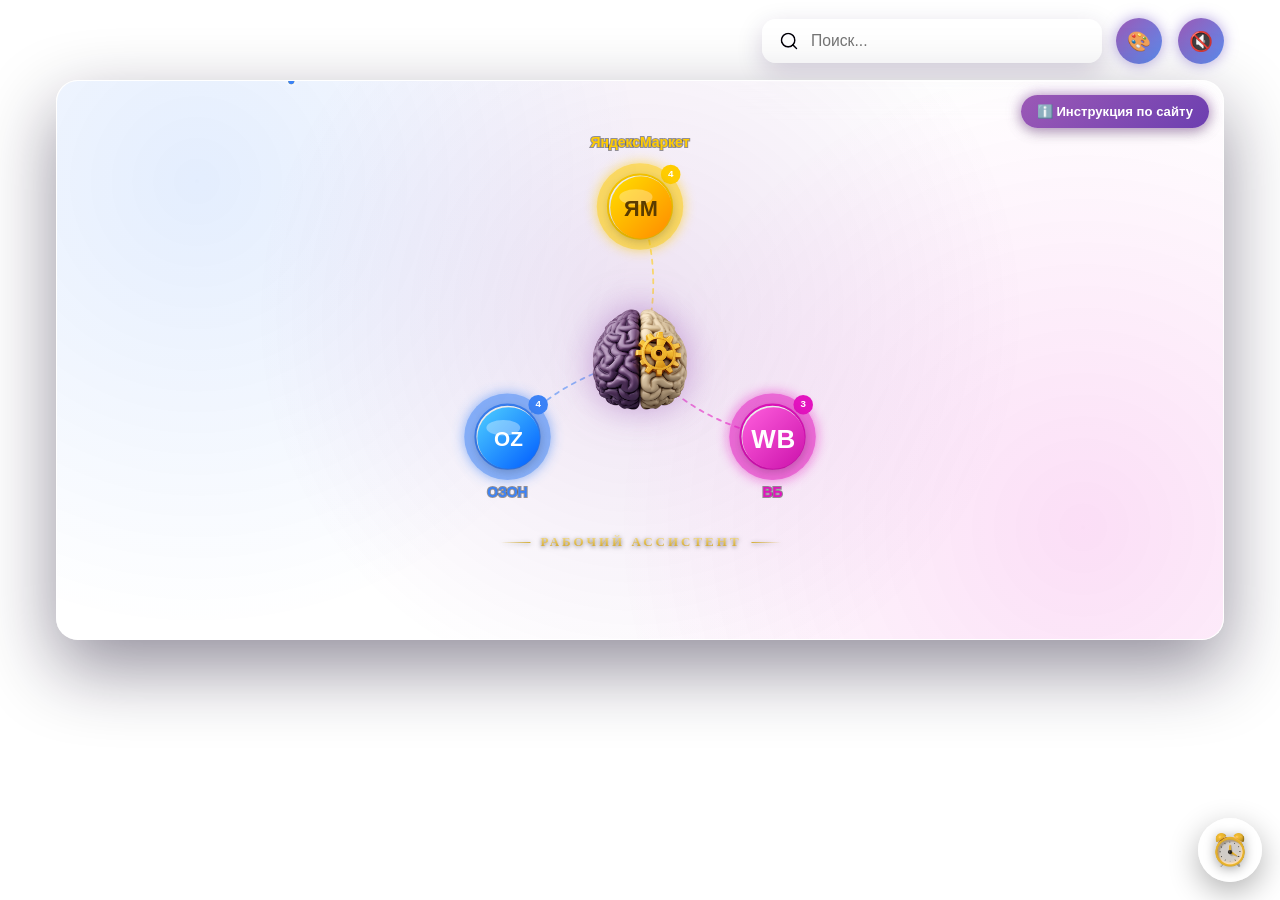
==== index.html @ f749d6d5 "Рабочий ассистент: полная версия сайта" ====
<!DOCTYPE html>
<html lang="ru">
<head>
    <meta charset="UTF-8">
    <meta name="viewport" content="width=device-width, initial-scale=1.0">
    <title>🛠️ Рабочий Ассистент</title>
    <!-- Вкладка: красный крестик (PNG). Плашки браузеров сами берут
         зелёный /favicon.ico из корня, поэтому его тут не объявляем -->
    <link rel="icon" type="image/png" sizes="48x48" href="favicon-48.png?v=5">
    <link rel="icon" type="image/png" sizes="32x32" href="favicon-32.png?v=5">
    <link rel="apple-touch-icon" href="favicon-180.png?v=5">
    <link rel="stylesheet" href="styles.css">
    <link rel="stylesheet" href="assets/timer.css">
    <link rel="stylesheet" href="assets/themes.css">
    <script>try{document.documentElement.setAttribute("data-theme",localStorage.getItem("ra-theme")||"light")}catch(e){}</script>
</head>
<body>
    <div class="container">
        <header class="header">
            <div class="header-tools">
                <div class="search-box">
                    <img class="search-icon" src="assets/icons/search.svg" alt="">
                    <input type="text" id="searchInput" placeholder="Поиск...">
                </div>
                <button class="theme-toggle" id="themeToggle" title="Оформление">🎨</button>
                <div class="sound-wrap">
                    <button class="sound-btn" id="soundBtn" title="Фоновый звук">🔇</button>
                    <div class="sound-menu" id="soundMenu"></div>
                </div>
            </div>
        </header>

        <div class="mindmap-panel" id="mindmapPanel">
            <div class="mm-bg"></div>
            <svg id="mindmap" viewBox="0 0 1000 800" xmlns="http://www.w3.org/2000/svg"></svg>
            <div class="brain-center">
                <img class="brain-img" id="brainImg" src="assets/icons/brain.png" alt="Мозг">
            </div>
            <div class="brain-caption">РАБОЧИЙ АССИСТЕНТ</div>
            <div class="particles" id="particles"></div>
            <button class="mm-instructions" id="mmInstructions">ℹ️ Инструкция по сайту</button>
        </div>

        <div class="stores-grid hidden" id="storesGrid"></div>

        <!-- Экран инструкции -->
        <div id="instructionScreen" class="screen hidden">
            <button class="back-btn" onclick="closeInstruction()"><img class="btn-icon" src="assets/icons/back.svg" alt=""> Назад</button>
            <div id="instructionContent"></div>
        </div>
    </div>

    <!-- Pomodoro-таймер -->
    <div class="pomodoro" id="pomodoro">
        <button class="pomo-toggle" id="pomoToggle" title="Таймер" aria-label="Таймер"><img src="assets/icons/часы.png" alt=""></button>
        <div class="pomo-panel" id="pomoPanel">
            <div class="pomo-head">
                <span class="pomo-mode" id="pomoMode">Фокус</span>
                <button class="pomo-close" id="pomoClose" aria-label="Свернуть">×</button>
            </div>
            <div class="pomo-ring">
                <svg viewBox="0 0 120 120">
                    <circle class="pomo-track" cx="60" cy="60" r="52"></circle>
                    <circle class="pomo-prog" id="pomoProg" cx="60" cy="60" r="52"></circle>
                </svg>
                <div class="pomo-time" id="pomoTime">25:00</div>
            </div>
            <div class="pomo-presets">
                <button data-w="25" data-b="5">25 / 5</button>
                <button data-w="50" data-b="10">50 / 10</button>
            </div>
            <div class="pomo-controls">
                <button id="pomoStart">Старт</button>
                <button id="pomoReset">Сброс</button>
                <button id="pomoSkip" title="Пропустить фазу">⏭</button>
            </div>
            <label class="pomo-music"><input type="checkbox" id="pomoMusic"> Музыка фокуса</label>
        </div>
    </div>

    <script src="data/general/instructions.js"></script>
    <script src="data/yandex-market/checks.js"></script>
    <script src="data/wildberries/checks.js"></script>
    <script src="data/ozon/checks.js"></script>
    <script src="assets/audio.js?v=4"></script>
    <script src="assets/themes.js"></script>
    <script src="app.js"></script>
    <script src="assets/timer.js"></script>
</body>
</html>
---- styles.css ----
* {
    margin: 0;
    padding: 0;
    box-sizing: border-box;
}

:root {
    --page-bg: #FAF8FF;
    --page-text: #1d1d1f;
    --header-h1: #1d1d1f;
    --search-bg: #ffffff;
    --search-border: #E6E6FA;
    --search-focus: #D8BFD8;
    --search-icon: #9b9bb0;
    --search-text: #1d1d1f;
    --card-bg: #ffffff;
    --card-shadow: rgba(0, 0, 0, 0.06);
    --card-shadow-hover: rgba(0, 0, 0, 0.12);
    --store-p: #1d1d1f;
    --store-li-bg: #f2f2f5;
    --store-li-bg-hover: #ffffff;
    --store-li-text: #1d1d1f;
    --screen-bg: #ffffff;
    --screen-shadow: rgba(216, 191, 216, 0.2);
    --back-bg: #E6E6FA;
    --back-bg-hover: #D8BFD8;
    --back-text: #1d1d1f;
    --doc-muted: #86868b;
    --msg-bg: #FAF8FF;
    --msg-border: #E6E6FA;
    --msg-p-bg: #ffffff;
    --copy-bg: #D8BFD8;
    --copy-bg-hover: #C9A9C9;
    --copy-text: #1d1d1f;
    --section-bg: #FAF8FF;
    --section-border: #E6E6FA;
    --section-warn-bg: #FFF9E6;
    --section-warn-border: #FFE082;
    --section-footer-bg: #E6E6FA;
    --link: #005BFF;
    --link-hover-bg: #E6E6FA;
    --site-h-border: #D8BFD8;
    --cancel-border: #E6E6FA;
    --cancel-focus: #005BFF;
    --sticker-name: #86868b;
    --mm-bg: radial-gradient(circle at 50% 38%, #efe9ff 0%, #e3dcff 68%, #d8d0f5 100%);
    --mm-overlay: radial-gradient(circle at 50% 42%, rgba(155, 89, 182, 0.18), transparent 58%),
                  radial-gradient(circle at 12% 18%, rgba(59, 130, 246, 0.12), transparent 40%),
                  radial-gradient(circle at 88% 80%, rgba(227, 19, 191, 0.12), transparent 42%);
    --mm-text: #2a1b4d;
    --mm-hint: #6b5fa0;
    --sub-text: #3a2f5e;
    --sub-pill-bg: #ffffff;
    --sub-pill-bg-hover: #f0ecff;
    --particle-filter: none;
    --particle-opacity: 0.5;
    --brain-line: #9b59b6;
    --brain-dot: #6a3fb0;
    --brain-filter: drop-shadow(0 0 18px rgba(155, 89, 182, 0.55));
    --chip-bg: rgba(0, 0, 0, 0.06);
    --chip-text: #3a2f5e;
    --chip-border: rgba(0, 0, 0, 0.12);
}

[data-theme="dark"] {
    --page-bg: #0c0922;
    --page-text: #ece4ff;
    --header-h1: #f1ecff;
    --search-bg: #1b1640;
    --search-border: #3a2f6e;
    --search-focus: #5a4ba0;
    --search-icon: #b9a8e6;
    --search-text: #ece4ff;
    --card-bg: #161436;
    --card-shadow: rgba(0, 0, 0, 0.4);
    --card-shadow-hover: rgba(0, 0, 0, 0.6);
    --store-p: #d8d0f5;
    --store-li-bg: #221d4d;
    --store-li-bg-hover: #2c2559;
    --store-li-text: #d8d0f5;
    --screen-bg: #161436;
    --screen-shadow: rgba(0, 0, 0, 0.5);
    --back-bg: #2a2358;
    --back-bg-hover: #3a3170;
    --back-text: #ece4ff;
    --doc-muted: #b9b0e0;
    --msg-bg: #1f1a45;
    --msg-border: #322a63;
    --msg-p-bg: #120f30;
    --copy-bg: #3a3170;
    --copy-bg-hover: #4a3f86;
    --copy-text: #ece4ff;
    --section-bg: #1f1a45;
    --section-border: #322a63;
    --section-warn-bg: #3a2f12;
    --section-warn-border: #6b5410;
    --section-footer-bg: #2a2358;
    --link: #6ea8ff;
    --link-hover-bg: #2a2358;
    --site-h-border: #4a3f86;
    --cancel-border: #322a63;
    --cancel-focus: #6ea8ff;
    --sticker-name: #b9b0e0;
    --mm-bg: radial-gradient(circle at 50% 38%, #211650 0%, #0c0922 68%, #070514 100%);
    --mm-overlay: radial-gradient(circle at 50% 42%, rgba(155, 89, 182, 0.30), transparent 58%),
                  radial-gradient(circle at 12% 18%, rgba(59, 130, 246, 0.16), transparent 40%),
                  radial-gradient(circle at 88% 80%, rgba(227, 19, 191, 0.16), transparent 42%);
    --mm-text: #ece4ff;
    --mm-hint: #cfc6ff;
    --sub-text: #eae6ff;
    --sub-pill-bg: #161436;
    --sub-pill-bg-hover: #251d52;
    --particle-filter: none;
    --particle-opacity: 0.6;
    --brain-line: #c79bff;
    --brain-dot: #ffffff;
    --brain-filter: invert(1) brightness(1.6) drop-shadow(0 0 18px rgba(155, 89, 182, 0.7));
    --chip-bg: rgba(255, 255, 255, 0.12);
    --chip-text: #ece4ff;
    --chip-border: rgba(255, 255, 255, 0.3);
}

body {
    font-family: -apple-system, BlinkMacSystemFont, 'Segoe UI', Roboto, sans-serif;
    background: var(--page-bg);
    background-attachment: var(--page-bg-attachment, fixed) !important;
    background-size: cover;
    color: var(--page-text);
    line-height: 1.6;
    min-height: 100vh;
    transition: background 0.4s, color 0.4s;
}

.container {
    max-width: 1200px;
    margin: 0 auto;
    padding: 18px 16px;
    position: relative;
    z-index: 1;
}

/* Header: title + search + theme toggle in one row */
.header {
    display: flex;
    align-items: center;
    justify-content: space-between;
    gap: 16px;
    flex-wrap: wrap;
    margin-bottom: 16px;
}

.header h1.brand-title {
    margin: 0;
    font-size: 2.3em;
    font-weight: 900;
    letter-spacing: 0.5px;
    display: flex;
    align-items: center;
    gap: 12px;
    cursor: pointer;
    user-select: none;
}
.bt-ico {
    font-size: 1em;
    filter: drop-shadow(0 0 12px rgba(155, 89, 182, 0.8));
    animation: iconFloat 3s ease-in-out infinite;
}
.bt-words {
    background: linear-gradient(90deg, #9B59B6, #5b8def, #ff6ec7, #9B59B6);
    background-size: 300% auto;
    -webkit-background-clip: text;
    background-clip: text;
    -webkit-text-fill-color: transparent;
    color: transparent;
    animation: shimmerText 5s linear infinite;
    filter: drop-shadow(0 2px 10px rgba(120, 90, 200, 0.35));
}
.ltr {
    display: inline-block;
    animation: letterFloat 3s ease-in-out infinite;
}
.ltr:hover {
    -webkit-text-fill-color: #ffffff;
    color: #ffffff;
    animation: letterPop 0.5s ease;
    transform: translateY(-8px) scale(1.18);
}
@keyframes shimmerText { to { background-position: 300% center; } }
@keyframes letterFloat { 0%, 100% { transform: translateY(0); } 50% { transform: translateY(-5px); } }
@keyframes iconFloat { 0%, 100% { transform: translateY(0) rotate(-8deg); } 50% { transform: translateY(-7px) rotate(8deg); } }
@keyframes letterPop { 0% { transform: translateY(0) scale(1); } 50% { transform: translateY(-10px) scale(1.22); } 100% { transform: translateY(0) scale(1); } }

.header-tools {
    display: flex;
    align-items: center;
    gap: 14px;
    flex: 1 1 360px;
    justify-content: flex-end;
}

.search-box {
    margin: 0;
    flex: 0 1 340px;
    display: flex;
    align-items: center;
    gap: 12px;
    background: var(--search-bg);
    border: 1px solid var(--glass-border);
    border-radius: 14px;
    padding: 0 16px;
    backdrop-filter: blur(var(--glass-blur));
    -webkit-backdrop-filter: blur(var(--glass-blur));
    box-shadow: 0 8px 26px rgba(40, 10, 80, 0.18), inset 0 1px 0 var(--glass-hi);
    transition: all 0.3s;
}

.search-box:focus-within {
    border-color: var(--search-focus);
    box-shadow: 0 2px 12px rgba(155, 89, 182, 0.25);
}

.search-icon {
    width: 20px;
    height: 20px;
    flex-shrink: 0;
    background-color: var(--search-icon);
    -webkit-mask: url('assets/icons/search.svg') no-repeat center / contain;
    mask: url('assets/icons/search.svg') no-repeat center / contain;
}

#searchInput {
    width: 100%;
    padding: 12px 0;
    font-size: 0.98em;
    border: none;
    outline: none;
    background: transparent;
    color: var(--search-text);
}

.theme-toggle {
    position: relative;
    flex-shrink: 0;
    width: 46px;
    height: 46px;
    border-radius: 50%;
    border: none;
    background: linear-gradient(135deg, #9B59B6, #5b8def);
    color: #fff;
    cursor: pointer;
    font-size: 1.2em;
    display: flex;
    align-items: center;
    justify-content: center;
    box-shadow: 0 0 14px rgba(120, 90, 200, 0.55);
    transition: all 0.3s;
}

.theme-toggle:hover {
    transform: rotate(15deg) scale(1.08);
    box-shadow: 0 0 22px rgba(120, 90, 200, 0.85);
}

/* Меню выбора темы */
.theme-menu {
    position: absolute;
    right: 0;
    top: 54px;
    display: none;
    flex-wrap: wrap;
    gap: 8px;
    padding: 10px;
    width: 184px;
    background: var(--glass-bg);
    border: 1px solid var(--glass-border);
    border-radius: 14px;
    backdrop-filter: blur(14px);
    -webkit-backdrop-filter: blur(14px);
    box-shadow: 0 12px 30px rgba(0, 0, 0, 0.25);
    z-index: 120;
}
.theme-menu.open { display: flex; }
.theme-swatch {
    width: 46px;
    height: 46px;
    border-radius: 12px;
    border: 2px solid transparent;
    cursor: pointer;
    transition: transform 0.2s, border-color 0.2s;
    box-shadow: inset 0 0 0 1px rgba(0, 0, 0, 0.08);
}
.theme-swatch:hover { transform: scale(1.1); }
.theme-swatch.active { border-color: var(--accent); box-shadow: 0 0 0 2px var(--accent); }

/* Звук */
.sound-wrap { position: relative; }
.header .sound-wrap { margin-left: 2px; }
.sound-menu button .sound-ico { margin-right: 6px; }
.sound-btn {
    width: 46px;
    height: 46px;
    border-radius: 50%;
    border: none;
    background: linear-gradient(135deg, #9B59B6, #5b8def);
    color: #fff;
    cursor: pointer;
    font-size: 1.2em;
    display: flex;
    align-items: center;
    justify-content: center;
    box-shadow: 0 0 14px rgba(120, 90, 200, 0.55);
    transition: transform 0.25s, box-shadow 0.25s;
}
.sound-btn:hover {
    transform: scale(1.08) rotate(-12deg);
    box-shadow: 0 0 22px rgba(120, 90, 200, 0.85);
}
.sound-menu {
    position: absolute;
    right: 0;
    top: 54px;
    display: none;
    flex-direction: column;
    gap: 4px;
    padding: 6px;
    min-width: 165px;
    background: var(--glass-bg);
    border: 1px solid var(--glass-border);
    border-radius: 14px;
    backdrop-filter: blur(14px);
    -webkit-backdrop-filter: blur(14px);
    box-shadow: 0 12px 30px rgba(0, 0, 0, 0.25);
    z-index: 120;
}
.sound-menu.open { display: flex; }
.sound-menu button {
    border: none;
    background: transparent;
    padding: 9px 12px;
    border-radius: 9px;
    cursor: pointer;
    text-align: left;
    font-size: 0.9em;
    color: var(--page-text);
    transition: background 0.2s;
}
.sound-menu button:hover { background: rgba(155, 89, 182, 0.18); }
.sound-menu button.active { background: linear-gradient(135deg, #9B59B6, #6C3FB0); color: #fff; }

.stores-grid {
    display: grid;
    grid-template-columns: repeat(4, 1fr);
    gap: 20px;
}

.store-card {
    background: var(--card-bg);
    border-radius: 16px;
    padding: 30px 20px;
    cursor: pointer;
    transition: all 0.3s;
    min-height: 120px;
    display: flex;
    flex-direction: column;
    justify-content: center;
    align-items: center;
    text-align: center;
    border-top: 4px solid transparent;
    box-shadow: 0 2px 12px var(--card-shadow);
}

.store-card.instructions { border-top-color: #9B59B6; background: #FAF8FF; }
.store-card.yandex       { border-top-color: #FFCC00; background: #FFFDF5; }
.store-card.ozon         { border-top-color: #005BFF; background: #F5F8FF; }
.store-card.wildberries  { border-top-color: #e313bf; background: #FBF5FA; }

.store-card.instructions:hover { background: #F3EEFB; }
.store-card.yandex:hover       { background: #FFF8E0; }
.store-card.ozon:hover         { background: #EAF1FF; }
.store-card.wildberries:hover  { background: #F8EAF5; }

[data-theme="dark"] .store-card.instructions,
[data-theme="dark"] .store-card.yandex,
[data-theme="dark"] .store-card.ozon,
[data-theme="dark"] .store-card.wildberries { background: var(--card-bg); }
[data-theme="dark"] .store-card.instructions:hover,
[data-theme="dark"] .store-card.yandex:hover,
[data-theme="dark"] .store-card.ozon:hover,
[data-theme="dark"] .store-card.wildberries:hover { background: #221d4d; }

.store-icon {
    height: 48px;
    width: auto;
    max-width: 120px;
    object-fit: contain;
    margin-bottom: 14px;
}

.store-card h3 {
    font-size: 1.3em;
    color: #1d1d1f;
}

.store-card.instructions h3 { color: #9B59B6; }
.store-card.yandex h3       { color: #B38F00; }
.store-card.ozon h3         { color: #005BFF; }
.store-card.wildberries h3  { color: #e313bf; }

.store-card p {
    color: var(--store-p);
    font-size: 0.9em;
    margin-top: 10px;
}

.store-card:hover {
    transform: translateY(-5px);
    box-shadow: 0 10px 28px var(--card-shadow-hover);
}

.store-items {
    max-height: 0;
    overflow: hidden;
    transition: max-height 0.4s ease-out, opacity 0.3s;
    opacity: 0;
    margin-top: 0;
    width: 100%;
}

.store-card:hover .store-items {
    max-height: 500px;
    opacity: 1;
    margin-top: 15px;
}

.store-items ul {
    list-style: none;
    padding: 0;
}

.store-items li {
    padding: 12px 15px;
    background: var(--store-li-bg);
    margin-bottom: 8px;
    border-radius: 10px;
    cursor: pointer;
    transition: all 0.2s;
    color: var(--store-li-text);
    font-size: 0.95em;
    text-align: left;
}

.store-items li:hover {
    background: var(--store-li-bg-hover);
    transform: translateX(5px);
}

/* Экраны */
.screen {
    background: var(--screen-bg);
    color: var(--page-text);
    padding: 40px;
    border-radius: 20px;
    box-shadow: 0 4px 20px var(--screen-shadow);
    transition: background 0.4s, color 0.4s;
}

.back-btn {
    display: inline-flex;
    align-items: center;
    gap: 8px;
    background: linear-gradient(135deg, #9B59B6, #6C3FB0);
    border: none;
    padding: 12px 24px;
    border-radius: 12px;
    cursor: pointer;
    font-size: 1em;
    margin-bottom: 25px;
    color: #fff;
    font-weight: 600;
    box-shadow: 0 0 16px rgba(155, 89, 182, 0.5);
    transition: all 0.25s;
}

.back-btn:hover {
    transform: translateY(-2px);
    box-shadow: 0 0 24px rgba(155, 89, 182, 0.85);
}

/* Инструкция */
.instruction-content h2 {
    font-size: 2em;
    margin-bottom: 10px;
    color: var(--page-text);
}

.instruction-content > p {
    color: var(--doc-muted);
    margin-bottom: 25px;
}

.instruction-steps ol {
    padding-left: 25px;
}

.instruction-steps li {
    margin-bottom: 15px;
    font-size: 1.05em;
}

.message-template {
    background: var(--msg-bg);
    padding: 25px;
    border-radius: 14px;
    margin: 25px 0;
    border: 2px solid var(--msg-border);
}

.message-template h4 {
    margin-bottom: 15px;
}

.message-template p {
    background: var(--msg-p-bg);
    padding: 18px;
    border-radius: 10px;
    font-family: 'Courier New', monospace;
    white-space: pre-wrap;
    margin-bottom: 15px;
}

.copy-btn {
    display: inline-flex;
    align-items: center;
    gap: 8px;
    background: linear-gradient(135deg, #5b8def, #9B59B6);
    color: #fff;
    border: none;
    padding: 12px 24px;
    border-radius: 12px;
    cursor: pointer;
    font-size: 1em;
    font-weight: 600;
    box-shadow: 0 0 16px rgba(91, 141, 239, 0.5);
    transition: all 0.25s;
}

.copy-btn:hover {
    transform: translateY(-2px);
    box-shadow: 0 0 24px rgba(91, 141, 239, 0.85);
}

.btn-icon {
    width: 18px;
    height: 18px;
    flex-shrink: 0;
    background-color: currentColor;
    -webkit-mask: url('assets/icons/back.svg') no-repeat center / contain;
    mask: url('assets/icons/back.svg') no-repeat center / contain;
}

.copy-btn .btn-icon {
    -webkit-mask-image: url('assets/icons/copy.svg');
    mask-image: url('assets/icons/copy.svg');
}

/* ============================================================
   Mind map (майнд-карта с мозгом)
   ============================================================ */
.mindmap-panel {
    position: relative;
    border-radius: 22px;
    overflow: hidden;
    background: var(--mm-glass-bg);
    backdrop-filter: blur(var(--glass-blur));
    -webkit-backdrop-filter: blur(var(--glass-blur));
    border: 1px solid var(--glass-border);
    box-shadow: 0 28px 72px rgba(20, 10, 40, 0.46), inset 0 1px 0 var(--glass-hi);
    height: min(68vh, 560px);
    min-height: 340px;
    padding: 0;
    transition: background 0.4s;
}

.mm-bg {
    position: absolute;
    inset: 0;
    background: var(--mm-overlay);
    pointer-events: none;
}

#mindmap {
    position: relative;
    width: 100%;
    height: 100%;
    display: block;
    z-index: 1;
}

/* Бренд-иконки магазинов поверх SVG (надёжный HTML <img>) */
.store-icons-layer {
    position: absolute;
    inset: 0;
    pointer-events: none;
    z-index: 4;
}
.store-badge {
    position: absolute;
    object-fit: contain;
    pointer-events: none;
    filter: drop-shadow(0 2px 6px rgba(0, 0, 0, 0.25));
    border-radius: 12px;
}

/* Brain image (from Downloads) */
.brain-center {
    position: absolute;
    top: 50%;
    left: 50%;
    transform: translate(-50%, -50%);
    display: flex;
    flex-direction: column;
    align-items: center;
    gap: 8px;
    /* Выше слоя бренд-иконок (z-index 4): бейджи ОЗОН/ВБ не перекрывают подпись */
    z-index: 5;
    pointer-events: none;
}

.brain-img {
    width: 132px;
    height: 132px;
    object-fit: contain;
    filter: var(--brain-filter);
    cursor: pointer;
    pointer-events: auto;
    animation: breathe 4.5s ease-in-out infinite;
}

/* Подпись живёт отдельно от мозга и позиционируется скриптом
   (positionBrainCaption) — ниже круглых кнопок ОЗОН/ВБ, чтобы
   не наезжала на них при любом размере окна. top — запасной
   вариант до первого расчёта. */
.brain-caption {
    position: absolute;
    left: 50%;
    top: 80%;
    transform: translateX(-50%);
    display: flex;
    align-items: center;
    gap: 10px;
    font-family: 'Georgia', 'Times New Roman', serif;
    font-weight: 600;
    letter-spacing: 3px;
    font-size: 13px;
    text-transform: uppercase;
    text-align: center;
    background: linear-gradient(180deg, #f9eec0 0%, #e6c45a 45%, #b8860b 100%);
    -webkit-background-clip: text;
    background-clip: text;
    -webkit-text-fill-color: transparent;
    color: transparent;
    filter: drop-shadow(0 1px 2px rgba(0, 0, 0, 0.5));
    z-index: 5;
    pointer-events: none;
    white-space: nowrap;
}
.brain-caption::before,
.brain-caption::after {
    content: '';
    height: 1px;
    width: 30px;
    background: linear-gradient(90deg, transparent, #d4af37);
}
.brain-caption::after { background: linear-gradient(90deg, #d4af37, transparent); }

.mm-instructions {
    position: absolute;
    top: 14px;
    right: 14px;
    z-index: 3;
    background: linear-gradient(135deg, #9B59B6, #6C3FB0);
    color: #fff;
    border: none;
    padding: 9px 16px;
    border-radius: 22px;
    cursor: pointer;
    font-size: 0.82em;
    font-weight: 600;
    box-shadow: 0 0 14px rgba(155, 89, 182, 0.6), 0 4px 14px rgba(0, 0, 0, 0.25);
    transition: all 0.25s;
}

.mm-instructions:hover {
    transform: translateY(-2px);
    box-shadow: 0 0 22px rgba(155, 89, 182, 0.9), 0 6px 18px rgba(0, 0, 0, 0.3);
}

.mm-hint {
    position: absolute;
    bottom: 14px;
    left: 0;
    right: 0;
    text-align: center;
    color: var(--mm-hint);
    font-size: 0.9em;
    opacity: 0.75;
    pointer-events: none;
    z-index: 2;
}

/* Particles (иконки из папки загрузок) */
.particles {
    position: absolute;
    inset: 0;
    pointer-events: none;
    overflow: hidden;
    z-index: 1;
}

#particles { display: var(--particles, block); }

.particle {
    position: absolute;
    opacity: var(--particle-opacity);
    object-fit: contain;
    filter: drop-shadow(0 6px 12px rgba(120, 90, 200, 0.5));
    animation-name: floatParticle;
    animation-timing-function: ease-in-out;
    animation-iteration-count: infinite;
}

.particle.gif {
    opacity: 0.92;
    filter: drop-shadow(0 8px 18px rgba(0, 0, 0, 0.35));
    pointer-events: none;
}

@keyframes floatParticle {
    0%   { transform: translateY(0) rotate(-10deg) scale(1); }
    50%  { transform: translateY(-28px) rotate(10deg) scale(1.08); }
    100% { transform: translateY(0) rotate(-10deg) scale(1); }
}

/* Neurons */
.neuron {
    fill: none;
    stroke-width: 2.6;
    stroke-linecap: round;
    opacity: 0.55;
    stroke-dasharray: 6 8;
    animation: flow 1s linear infinite;
}

@keyframes flow {
    to { stroke-dashoffset: -28; }
}

.pulse {
    filter: drop-shadow(0 0 4px rgba(255, 255, 255, 0.7));
}

/* Store nodes */
.store-node { cursor: pointer; }
.node-halo {
    opacity: 0.6;
    transform-box: fill-box;
    transform-origin: center;
    animation: haloPulse 3s ease-in-out infinite;
}
@keyframes haloPulse {
    0%, 100% { opacity: 0.45; transform: scale(1); }
    50%      { opacity: 0.8;  transform: scale(1.08); }
}
.node-core {
    transition: transform 0.3s, stroke-width 0.3s;
    transform-box: fill-box;
    transform-origin: center;
}
.store-node:hover .node-core { transform: scale(1.07); }
.store-node.active .node-core { stroke-width: 5; }
.node-label {
    font-size: 20px;
    font-weight: 800;
    text-anchor: middle;
    paint-order: stroke;
    stroke: rgba(0, 0, 0, 0.4);
    stroke-width: 3px;
    font-family: -apple-system, BlinkMacSystemFont, 'Segoe UI', Roboto, sans-serif;
}
.node-count text {
    fill: #ffffff;
    font-size: 14px;
    font-weight: 700;
    text-anchor: middle;
    font-family: -apple-system, BlinkMacSystemFont, 'Segoe UI', Roboto, sans-serif;
}

.has-active .store-node:not(.active) {
    opacity: 0.28;
    transition: opacity 0.3s;
}

/* Sub-nodes (функционал) */
.subnode { cursor: pointer; }
.sub-pill {
    fill: #ffffff;
    stroke-width: 3;
    filter: drop-shadow(0 5px 12px rgba(0, 0, 0, 0.28));
    transition: fill 0.2s, transform 0.2s;
}
.subnode:hover .sub-pill { fill: #f3f0ff; transform: scale(1.04); }
.sub-text {
    fill: #16121f;
    font-size: 16.5px;
    font-weight: 800;
    paint-order: stroke;
    stroke: rgba(255, 255, 255, 0.9);
    stroke-width: 3px;
    font-family: -apple-system, BlinkMacSystemFont, 'Segoe UI', Roboto, sans-serif;
}
.sub-neuron { stroke-width: 1.8; opacity: 0.5; }

.sub-ico-fo, .node-img-fo { overflow: visible; }
.node-img { width: 100%; height: 100%; object-fit: contain; display: block; }
.sub-ico {
    width: 100%;
    height: 100%;
    object-fit: contain;
    display: block;
    filter: drop-shadow(0 2px 5px rgba(0, 0, 0, 0.35));
    animation: subIcoFloat 4s ease-in-out infinite;
}
@keyframes subIcoFloat { 0%, 100% { transform: translateY(0); } 50% { transform: translateY(-2px); } }

@keyframes breathe {
    0%, 100% { transform: scale(1); }
    50%      { transform: scale(1.05); }
}

@media (max-width: 768px) {
    .mindmap-panel { min-height: 440px; }
    .brain-img { width: 100px; height: 100px; }
    .brain-caption { font-size: 12px; }
}

.hidden {
    display: none !important;
}

/* ===== Универсальное стекло + галерея «Полезное» ===== */
.glass {
    background: var(--glass-bg);
    backdrop-filter: blur(var(--glass-blur));
    -webkit-backdrop-filter: blur(var(--glass-blur));
    border: 1px solid var(--glass-border);
    border-radius: 20px;
    box-shadow: 0 12px 34px rgba(40, 10, 80, 0.22), inset 0 1px 0 var(--glass-hi);
}

.resources {
    margin-top: 18px;
    padding: 16px 18px 20px;
}
.res-title {
    font-size: 1.2em;
    font-weight: 800;
    margin-bottom: 12px;
    color: var(--page-text);
}
.res-grid {
    display: grid;
    grid-template-columns: repeat(3, 1fr);
    gap: 14px;
}
.res-card {
    margin: 0;
    border-radius: 14px;
    overflow: hidden;
    background: rgba(255, 255, 255, 0.18);
    border: 1px solid var(--glass-border);
    transition: transform 0.25s, box-shadow 0.25s;
}
.res-card:hover {
    transform: translateY(-4px);
    box-shadow: 0 14px 30px rgba(0, 0, 0, 0.28);
}
.res-card img {
    width: 100%;
    height: 120px;
    object-fit: cover;
    display: block;
}
.res-card figcaption {
    padding: 8px 10px;
    font-size: 0.85em;
    font-weight: 600;
    color: var(--page-text);
}

@media (max-width: 768px) {
    .res-grid { grid-template-columns: 1fr; }
    .res-card img { height: 96px; }
}

@media (max-width: 1200px) {
    .stores-grid { grid-template-columns: repeat(2, 1fr); }
}

@media (max-width: 768px) {
    .header h1 { font-size: 1.8em; }
    .header-tools { flex: 1 1 100%; }
    .stores-grid { grid-template-columns: 1fr; }
    .container { padding: 20px 15px; }
}

/* ============================================================
   Инструкция по сайту — яркие карточки-модули (стиль Pinterest)
   ============================================================ */
.site-instruction {
    max-width: 1100px;
    margin: 0 auto;
    line-height: 1.65;
}

/* Шапка-герой */
.si-hero {
    position: relative;
    overflow: hidden;
    text-align: center;
    color: #ffffff;
    padding: 44px 34px 40px;
    border-radius: 26px;
    background: linear-gradient(130deg, #6C3FB0 0%, #9B59B6 32%, #e313bf 72%, #ff6ec7 100%);
    box-shadow: 0 18px 44px rgba(155, 89, 182, 0.42);
    margin-bottom: 26px;
}
.si-hero::before,
.si-hero::after {
    content: '';
    position: absolute;
    border-radius: 50%;
    background: rgba(255, 255, 255, 0.16);
    pointer-events: none;
}
.si-hero::before { width: 280px; height: 280px; top: -140px; left: -90px; }
.si-hero::after  { width: 200px; height: 200px; bottom: -110px; right: -60px; }
.si-hero-ico {
    display: inline-block;
    font-size: 3em;
    filter: drop-shadow(0 6px 16px rgba(0, 0, 0, 0.3));
    animation: iconFloat 3s ease-in-out infinite;
}
.si-hero h2 {
    font-size: 2.4em;
    font-weight: 900;
    letter-spacing: 0.5px;
    margin: 6px 0 10px;
    color: #ffffff;
    text-shadow: 0 3px 14px rgba(0, 0, 0, 0.25);
    border: none;
    padding: 0;
}
.si-hero p {
    max-width: 660px;
    margin: 0 auto;
    font-size: 1.08em;
    opacity: 0.96;
    position: relative;
    z-index: 1;
}

/* Кирпичная кладка карточек */
.si-masonry { columns: 2; column-gap: 20px; }
.si-wide { column-span: all; -webkit-column-span: all; }

.instruction-section {
    break-inside: avoid;
    -webkit-column-break-inside: avoid;
    margin-bottom: 20px;
    padding: 22px 24px;
    /* Плотная подложка (--card-solid почти непрозрачный): текст читается
       чётко в любой теме, а не только при выделении */
    background: color-mix(in srgb, var(--acc, #9B59B6) 5%, var(--card-solid, #ffffff));
    border: 1px solid color-mix(in srgb, var(--acc, #9B59B6) 22%, transparent);
    border-radius: 20px;
    box-shadow: 0 4px 18px var(--card-shadow);
    transition: transform 0.25s, box-shadow 0.25s;
    animation: siCardIn 0.45s ease backwards;
}
.instruction-section:nth-child(1) { animation-delay: 0.02s; }
.instruction-section:nth-child(2) { animation-delay: 0.08s; }
.instruction-section:nth-child(3) { animation-delay: 0.14s; }
.instruction-section:nth-child(4) { animation-delay: 0.2s; }
.instruction-section:nth-child(5) { animation-delay: 0.26s; }
.instruction-section:nth-child(6) { animation-delay: 0.32s; }
.instruction-section:hover {
    transform: translateY(-3px);
    box-shadow: 0 12px 30px var(--card-shadow-hover);
}
@keyframes siCardIn {
    from { opacity: 0; transform: translateY(14px); }
    to   { opacity: 1; transform: translateY(0); }
}

/* Акценты карточек */
.acc-purple { --acc: #9B59B6; --acc2: #6C3FB0; }
.acc-fire   { --acc: #ff5e62; --acc2: #ff9966; }
.acc-blue   { --acc: #005BFF; --acc2: #0046CC; }
.acc-teal   { --acc: #00b8a9; --acc2: #00807e; }
.acc-amber  { --acc: #f7b733; --acc2: #e08e00; }
.acc-indigo { --acc: #5b8def; --acc2: #3f5efb; }

/* Шапка карточки: цветной чип с эмодзи + заголовок */
.si-head {
    display: flex;
    align-items: center;
    gap: 12px;
    margin-bottom: 12px;
}
.si-emoji {
    flex-shrink: 0;
    width: 46px;
    height: 46px;
    display: flex;
    align-items: center;
    justify-content: center;
    font-size: 1.45em;
    border-radius: 14px;
    background: linear-gradient(135deg, var(--acc, #9B59B6), var(--acc2, #6C3FB0));
    box-shadow: 0 6px 16px color-mix(in srgb, var(--acc, #9B59B6) 45%, transparent);
}
.si-head h3 {
    font-size: 1.25em;
    font-weight: 800;
    margin: 0;
    color: var(--page-text);
}

.instruction-section p { margin-bottom: 10px; }
.instruction-section p:last-child { margin-bottom: 0; }
.instruction-section strong { color: var(--page-text); }

/* Карточка «Важно!» — тёплая, заметная в любой теме */
.instruction-section.warning {
    background: linear-gradient(135deg, color-mix(in srgb, #ff5e62 12%, var(--card-solid, #ffffff)), color-mix(in srgb, #ff9966 12%, var(--card-solid, #ffffff)));
    border: 1px solid color-mix(in srgb, #ff5e62 38%, transparent);
}

/* Нумерованные списки с цветными номерами-кружками */
.instruction-section ol {
    list-style: none;
    counter-reset: si;
    padding: 0;
    margin: 10px 0 0;
}
.instruction-section ol li {
    counter-increment: si;
    position: relative;
    padding-left: 36px;
    margin-bottom: 11px;
}
.instruction-section ol li:last-child { margin-bottom: 0; }
.instruction-section ol li::before {
    content: counter(si);
    position: absolute;
    left: 0;
    top: 2px;
    width: 23px;
    height: 23px;
    border-radius: 50%;
    background: linear-gradient(135deg, var(--acc, #9B59B6), var(--acc2, #6C3FB0));
    color: #ffffff;
    font-size: 0.78em;
    font-weight: 800;
    display: flex;
    align-items: center;
    justify-content: center;
    box-shadow: 0 3px 8px color-mix(in srgb, var(--acc, #9B59B6) 40%, transparent);
}

/* Разделы сайта: брендовые мини-карточки магазинов */
.si-stores {
    display: grid;
    grid-template-columns: repeat(auto-fit, minmax(235px, 1fr));
    gap: 14px;
}
.si-store {
    background: color-mix(in srgb, var(--brand) 8%, var(--card-solid, #ffffff));
    border: 1px solid color-mix(in srgb, var(--brand) 28%, transparent);
    border-radius: 16px;
    padding: 16px 16px 14px;
    transition: transform 0.2s, box-shadow 0.2s;
}
.si-store:hover {
    transform: translateY(-3px);
    box-shadow: 0 10px 22px color-mix(in srgb, var(--brand) 25%, transparent);
}
.st-gen  { --brand: #9B59B6; --brand-ink: #7d3f98; }
.st-ya   { --brand: #FFB300; --brand-ink: #9a6e00; }
.st-ozon { --brand: #005BFF; --brand-ink: #005BFF; }
.st-wb   { --brand: #e313bf; --brand-ink: #c50ea6; }
[data-theme="dark"] .st-gen  { --brand-ink: #d0a8ef; }
[data-theme="dark"] .st-ya   { --brand-ink: #ffcc4d; }
[data-theme="dark"] .st-ozon { --brand-ink: #6ea8ff; }
[data-theme="dark"] .st-wb   { --brand-ink: #ff6ec7; }

.si-store-head {
    display: flex;
    align-items: center;
    gap: 8px;
    font-weight: 800;
    font-size: 1.05em;
    color: var(--brand-ink);
    margin-bottom: 10px;
}
.si-store-ico { font-size: 1.15em; }
.si-store-note {
    color: var(--page-text);
    font-size: 0.92em;
    margin: 0;
}
.si-store ul {
    list-style: none;
    padding: 0;
    margin: 0;
}
.si-store li { margin-bottom: 10px; }
.si-store li:last-child { margin-bottom: 0; }
.si-li-desc {
    display: block;
    color: var(--doc-muted);
    font-size: 0.84em;
    line-height: 1.4;
    margin-top: 2px;
}

.sverka-link {
    color: var(--brand-ink);
    font-weight: 700;
    text-decoration: none;
    border-bottom: 2px solid color-mix(in srgb, var(--brand) 35%, transparent);
    transition: border-color 0.2s, color 0.2s;
}
.sverka-link:hover {
    color: var(--brand);
    border-bottom-color: var(--brand);
}

@media (max-width: 980px) {
    .si-masonry { columns: 1; }
    .si-hero { padding: 34px 22px 30px; }
    .si-hero h2 { font-size: 1.9em; }
}

/* Стили для textarea отмен */
.cancellations-textarea {
    width: 100%;
    min-height: 120px;
    padding: 12px;
    border: 2px solid var(--cancel-border);
    border-radius: 8px;
    font-family: 'Courier New', monospace;
    font-size: 14px;
    resize: vertical;
    margin-top: 8px;
}

.cancellations-textarea:focus {
    outline: none;
    border-color: var(--cancel-focus);
}

/* Предупреждение в инструкции */
.warning-box {
    background: var(--section-warn-bg);
    border: 2px solid var(--section-warn-border);
    border-radius: 8px;
    padding: 12px;
    margin-top: 15px;
    font-size: 0.9em;
}

/* Название в превью наклеек */
.sticker-name {
    display: block;
    font-size: 0.85em;
    color: var(--sticker-name);
    margin-top: 4px;
    white-space: nowrap;
    overflow: hidden;
    text-overflow: ellipsis;
    max-width: 300px;
}

/* ============================================================
   Инструкция по сайту: карточки всегда светлые с тёмным текстом.
   Раньше цвет текста брался из темы (--page-text) и на фото-темах
   белый текст попадал на светлую полупрозрачную карточку — текст
   был виден только при выделении. Теперь читаемо в любой теме.
   ============================================================ */
.site-instruction .instruction-section {
    background: color-mix(in srgb, var(--acc, #9B59B6) 5%, #ffffff);
}
.site-instruction .instruction-section.warning {
    background: linear-gradient(135deg,
        color-mix(in srgb, #ff5e62 12%, #ffffff),
        color-mix(in srgb, #ff9966 12%, #ffffff));
}
.site-instruction .instruction-section p,
.site-instruction .instruction-section li,
.site-instruction .instruction-section strong,
.site-instruction .si-head h3 {
    color: #2a2140;
}
.site-instruction .si-store {
    background: color-mix(in srgb, var(--brand) 8%, #ffffff);
}
.site-instruction .si-store-note { color: #2a2140; }
.site-instruction .si-li-desc { color: #6b6385; }
/* Тёмные варианты brand-ink от фото-тем не нужны: карточка светлая */
.site-instruction .st-gen  { --brand-ink: #7d3f98; }
.site-instruction .st-ya   { --brand-ink: #9a6e00; }
.site-instruction .st-ozon { --brand-ink: #005BFF; }
.site-instruction .st-wb   { --brand-ink: #c50ea6; }
---- assets/timer.css ----
/* ===== Стеклянный виджет Pomodoro-таймера ===== */
.pomodoro {
    position: fixed;
    right: 18px;
    bottom: 18px;
    z-index: 200;
    width: 64px;
    height: 64px;
    font-family: -apple-system, BlinkMacSystemFont, 'Segoe UI', Roboto, sans-serif;
}

.pomo-toggle {
    width: 64px;
    height: 64px;
    border-radius: 50%;
    border: 1px solid var(--glass-border, rgba(255, 255, 255, 0.4));
    background: var(--glass-bg, rgba(255, 255, 255, 0.5));
    backdrop-filter: blur(14px);
    -webkit-backdrop-filter: blur(14px);
    box-shadow: 0 10px 30px rgba(0, 0, 0, 0.3), inset 0 1px 0 var(--glass-hi, rgba(255, 255, 255, 0.7));
    cursor: pointer;
    display: flex;
    align-items: center;
    justify-content: center;
    transition: transform 0.25s, box-shadow 0.25s;
}
.pomo-toggle img { width: 34px; height: 34px; pointer-events: none; filter: drop-shadow(0 2px 6px rgba(0, 0, 0, 0.35)); }
.pomo-toggle:hover { transform: scale(1.08) rotate(-6deg); }
.pomo-toggle.active { box-shadow: 0 0 0 3px var(--accent, #9B59B6), 0 10px 30px rgba(0, 0, 0, 0.35); }

.pomo-panel {
    position: absolute;
    right: 0;
    bottom: 78px;
    width: 268px;
    display: none;
    flex-direction: column;
    align-items: center;
    gap: 12px;
    padding: 16px 18px 18px;
    border-radius: 22px;
    background: var(--glass-bg, rgba(255, 255, 255, 0.5));
    border: 1px solid var(--glass-border, rgba(255, 255, 255, 0.4));
    backdrop-filter: blur(18px) saturate(140%);
    -webkit-backdrop-filter: blur(18px) saturate(140%);
    box-shadow: 0 18px 50px rgba(0, 0, 0, 0.4), inset 0 1px 0 var(--glass-hi, rgba(255, 255, 255, 0.7));
    color: var(--page-text, #1d1d1f);
    animation: pomoIn 0.3s ease both;
}
.pomo-panel.open { display: flex; }

@keyframes pomoIn { from { opacity: 0; transform: translateY(14px) scale(0.96); } to { opacity: 1; transform: none; } }

.pomo-head {
    width: 100%;
    display: flex;
    align-items: center;
    justify-content: space-between;
    cursor: grab;
    user-select: none;
}
.pomo-mode {
    font-weight: 800;
    font-size: 1.05em;
    letter-spacing: 0.5px;
    background: linear-gradient(90deg, var(--accent, #9B59B6), var(--accent2, #5b8def));
    -webkit-background-clip: text;
    background-clip: text;
    -webkit-text-fill-color: transparent;
    color: transparent;
}
.pomo-close {
    border: none; background: transparent; cursor: pointer;
    font-size: 1.4em; line-height: 1; color: var(--page-text, #1d1d1f);
    opacity: 0.55; padding: 0 4px;
}
.pomo-close:hover { opacity: 1; }

.pomo-ring { position: relative; width: 168px; height: 168px; }
.pomo-ring svg { width: 100%; height: 100%; transform: rotate(-90deg); }
.pomo-track { fill: none; stroke: rgba(128, 128, 128, 0.25); stroke-width: 9; }
.pomo-prog {
    fill: none;
    stroke: var(--accent, #9B59B6);
    stroke-width: 9;
    stroke-linecap: round;
    transition: stroke-dashoffset 0.3s linear;
}
.pomo-panel.break .pomo-prog { stroke: #36c57e; }
.pomo-time {
    position: absolute;
    inset: 0;
    display: flex;
    align-items: center;
    justify-content: center;
    font-size: 2.4em;
    font-weight: 800;
    font-variant-numeric: tabular-nums;
    color: var(--page-text, #1d1d1f);
    text-shadow: 0 2px 10px rgba(0, 0, 0, 0.25);
}

.pomo-presets { display: flex; gap: 8px; }
.pomo-presets button {
    border: 1px solid var(--glass-border, rgba(255, 255, 255, 0.4));
    background: rgba(255, 255, 255, 0.18);
    color: var(--page-text, #1d1d1f);
    padding: 5px 12px;
    border-radius: 12px;
    cursor: pointer;
    font-size: 0.85em;
    font-weight: 600;
    transition: background 0.2s, transform 0.2s;
}
.pomo-presets button:hover { background: rgba(255, 255, 255, 0.34); transform: translateY(-2px); }

.pomo-controls { display: flex; gap: 8px; }
.pomo-controls button {
    border: none;
    border-radius: 12px;
    padding: 9px 16px;
    cursor: pointer;
    font-weight: 700;
    font-size: 0.9em;
    color: #fff;
    background: linear-gradient(135deg, var(--accent, #9B59B6), var(--accent2, #5b8def));
    box-shadow: 0 0 16px var(--glow, rgba(155, 89, 182, 0.5));
    transition: transform 0.2s, box-shadow 0.2s;
}
.pomo-controls button:hover { transform: translateY(-2px); box-shadow: 0 0 24px var(--glow, rgba(155, 89, 182, 0.7)); }
.pomo-controls #pomoSkip { background: linear-gradient(135deg, #6c63ff, #3b82f6); }

.pomo-music {
    display: flex;
    align-items: center;
    gap: 8px;
    font-size: 0.88em;
    color: var(--page-text, #1d1d1f);
    opacity: 0.9;
    cursor: pointer;
}
.pomo-music input { width: 16px; height: 16px; accent-color: var(--accent, #9B59B6); }

@media (max-width: 520px) {
    .pomo-panel { width: 240px; }
    .pomo-ring { width: 150px; height: 150px; }
}
---- assets/themes.css ----
/* ===== Темы оформления (база переменных) =====
   Подключается ПОСЛЕ styles.css / site.css, чтобы переопределять токены.
   Все фоны-картинки лежат в assets/icons/ — путь url() задан относительно
   этой таблицы стилей (assets/), поэтому префикс icons/. */

:root {
    --page-bg: url('icons/pikaso_reimagine_adorable-cartoon-style-Dense-tropical-green-leaves.jpeg') center / cover;
    --particles: none;
    --page-text: #1d1d1f;
    --header-h1: #2a2140;
    --search-bg: rgba(255, 255, 255, 0.62);
    --search-border: rgba(155, 89, 182, 0.35);
    --search-focus: #9B59B6;
    --search-icon: #9b8fc0;
    --back-bg: #efe9ff;
    --back-text: #3a2f5e;
    --back-bg-hover: #e2d8ff;
    --copy-bg: #e6f7ee;
    --copy-text: #1d7a45;
    --copy-bg-hover: #d2f0e0;
    --mm-bg: radial-gradient(circle at 50% 38%, rgba(239,233,255,0.85) 0%, rgba(227,220,255,0.7) 68%, rgba(216,208,245,0.65) 100%);
    --mm-text: #3a2f5e;
    --mm-hint: #6b5fa0;
    --mm-overlay: radial-gradient(circle at 50% 42%, rgba(155, 89, 182, 0.18), transparent 58%),
                  radial-gradient(circle at 12% 18%, rgba(59, 130, 246, 0.14), transparent 40%),
                  radial-gradient(circle at 88% 80%, rgba(227, 19, 191, 0.14), transparent 42%);
    --sub-text: #3a2f5e;
    --sub-pill-bg: rgba(255, 255, 255, 0.9);
    --sub-pill-bg-hover: #f0ecff;
    --brain-filter: drop-shadow(0 0 18px rgba(155, 89, 182, 0.55));
    --particle-opacity: 0.6;
    --particle-filter: none;
    --chip-bg: rgba(0, 0, 0, 0.06);
    --card-bg: rgba(255, 255, 255, 0.72);
    --card-solid: #ffffff;
    --section-bg: rgba(155, 89, 182, 0.10);
    --section-border: rgba(155, 89, 182, 0.30);
    --doc-muted: #6b6385;
    --accent: #9B59B6;
    --accent2: #5b8def;
    --glow: rgba(155, 89, 182, 0.55);
    --glass-hi: rgba(255, 255, 255, 0.85);
    /* Стекло (glassmorphism) */
    --glass-bg: rgba(255, 255, 255, 0.46);
    --glass-border: rgba(255, 255, 255, 0.6);
    --glass-blur: 20px;
    --mm-glass-bg: rgba(255, 255, 255, 0.4);
}

[data-theme="dark"] {
    --page-bg: radial-gradient(125% 125% at 50% 0%, #2b2152 0%, #15103a 42%, #08061c 100%);
    --particles: block;
    --page-text: #ece4ff;
    --header-h1: #ece4ff;
    --search-bg: rgba(26, 21, 56, 0.55);
    --search-border: rgba(150, 120, 220, 0.45);
    --search-focus: #b07ce0;
    --search-icon: #b6abe0;
    --back-bg: #2a2150;
    --back-text: #ece4ff;
    --back-bg-hover: #352a63;
    --copy-bg: #16331f;
    --copy-text: #8ef0b0;
    --copy-bg-hover: #1d4028;
    --mm-bg: linear-gradient(rgba(14, 10, 38, 0.6), rgba(14, 10, 38, 0.6));
    --mm-text: #ece4ff;
    --mm-hint: #cfc6ff;
    --mm-overlay: radial-gradient(circle at 50% 42%, rgba(155, 89, 182, 0.30), transparent 58%),
                  radial-gradient(circle at 12% 18%, rgba(59, 130, 246, 0.16), transparent 40%),
                  radial-gradient(circle at 88% 80%, rgba(227, 19, 191, 0.16), transparent 42%);
    --sub-text: #eae6ff;
    --sub-pill-bg: rgba(22, 18, 54, 0.82);
    --sub-pill-bg-hover: #251d52;
    --brain-filter: drop-shadow(0 0 18px rgba(120, 90, 200, 0.6));
    --particle-opacity: 0.65;
    --particle-filter: none;
    --chip-bg: rgba(255, 255, 255, 0.12);
    --card-bg: rgba(34, 27, 66, 0.6);
    --card-solid: #1b1638;
    --section-bg: rgba(120, 90, 200, 0.16);
    --section-border: rgba(150, 120, 220, 0.38);
    --doc-muted: #b6abe0;
    --accent: #b07ce0;
    --accent2: #6ea8ff;
    --glow: rgba(155, 89, 182, 0.8);
    --glass-hi: rgba(255, 255, 255, 0.16);
    --glass-bg: rgba(255, 255, 255, 0.12);
    --glass-border: rgba(255, 255, 255, 0.26);
    --glass-blur: 18px;
    --mm-glass-bg: rgba(16, 12, 40, 0.5);
}

[data-theme="white"] {
    --page-bg: #ffffff;
    --page-text: #1a1a1a;
    --header-h1: #222222;
    --search-bg: rgba(255, 255, 255, 0.8);
    --search-border: rgba(0, 0, 0, 0.12);
    --search-focus: #9B59B6;
    --search-icon: #999999;
    --back-bg: #f2f2f2;
    --back-text: #222222;
    --back-bg-hover: #e8e8e8;
    --copy-bg: #eef7f0;
    --copy-text: #1d7a45;
    --copy-bg-hover: #e0f0e6;
    --mm-bg: rgba(255, 255, 255, 0.82);
    --mm-text: #222222;
    --mm-hint: #888888;
    --mm-overlay: transparent;
    --sub-text: #222222;
    --sub-pill-bg: rgba(255, 255, 255, 0.95);
    --sub-pill-bg-hover: #f4f4f4;
    --brain-filter: none;
    --particle-opacity: 0.45;
    --particle-filter: none;
    --chip-bg: rgba(0, 0, 0, 0.05);
    --card-bg: rgba(255, 255, 255, 0.9);
    --card-solid: #ffffff;
    --section-bg: rgba(0, 0, 0, 0.04);
    --section-border: rgba(0, 0, 0, 0.12);
    --doc-muted: #777777;
    --accent: #9B59B6;
    --accent2: #5b8def;
    --glow: rgba(155, 89, 182, 0.35);
    --glass-hi: #ffffff;
    --glass-bg: rgba(255, 255, 255, 0.72);
    --glass-border: rgba(255, 255, 255, 0.8);
    --glass-blur: 14px;
    --mm-glass-bg: rgba(255, 255, 255, 0.72);
}

[data-theme="forest"] {
    --page-bg: linear-gradient(rgba(20, 60, 38, 0.55), rgba(12, 44, 28, 0.6)), url('icons/pikaso_reimagine_3d-model-Dense-tropical-green-leaves-with-various-.jpeg') center / cover;
    --particles: block;
    --page-text: #eafff2;
    --header-h1: #d7ffe6;
    --search-bg: rgba(255, 255, 255, 0.5);
    --search-border: rgba(255, 255, 255, 0.5);
    --search-focus: #1f9d5a;
    --search-icon: #bfe9cf;
    --back-bg: rgba(255, 255, 255, 0.2);
    --back-text: #eafff2;
    --back-bg-hover: rgba(255, 255, 255, 0.3);
    --copy-bg: rgba(31, 157, 90, 0.3);
    --copy-text: #d7ffe6;
    --copy-bg-hover: rgba(31, 157, 90, 0.42);
    --mm-bg: linear-gradient(rgba(16, 50, 32, 0.5), rgba(16, 50, 32, 0.5));
    --mm-text: #eafff2;
    --mm-hint: #bfe9cf;
    --mm-overlay: radial-gradient(circle at 50% 42%, rgba(31, 157, 90, 0.3), transparent 58%);
    --sub-text: #eafff2;
    --sub-pill-bg: rgba(255, 255, 255, 0.42);
    --sub-pill-bg-hover: rgba(255, 255, 255, 0.58);
    --brain-filter: drop-shadow(0 0 16px rgba(31, 157, 90, 0.6));
    --particle-opacity: 0.5;
    --particle-filter: none;
    --chip-bg: rgba(255, 255, 255, 0.18);
    --card-bg: rgba(255, 255, 255, 0.34);
    --card-solid: rgba(255, 255, 255, 0.5);
    --section-bg: rgba(31, 157, 90, 0.16);
    --section-border: rgba(31, 157, 90, 0.4);
    --doc-muted: #c7e8d4;
    --accent: #36c57e;
    --accent2: #6fe0a8;
    --glow: rgba(31, 157, 90, 0.6);
    --glass-hi: rgba(255, 255, 255, 0.5);
    --glass-bg: rgba(255, 255, 255, 0.16);
    --glass-border: rgba(255, 255, 255, 0.34);
    --glass-blur: 18px;
    --mm-glass-bg: rgba(14, 44, 28, 0.42);
}

/* Фоновые дизайны (прозрачные стеклянные плашки) */
[data-theme="leaves"] {
    --page-bg: linear-gradient(rgba(18, 38, 26, 0.5), rgba(18, 38, 26, 0.5)), url('icons/pikaso_reimagine_adorable-cartoon-style-Dense-tropical-green-leaves.jpeg') center / cover;
    --particles: block;
    --page-text: #f3fff6;
    --header-h1: #eafff2;
    --search-bg: rgba(255, 255, 255, 0.18);
    --search-border: rgba(255, 255, 255, 0.4);
    --search-focus: #d4af37;
    --search-icon: #cfe9d8;
    --back-bg: rgba(255, 255, 255, 0.18);
    --back-text: #f3fff6;
    --back-bg-hover: rgba(255, 255, 255, 0.28);
    --copy-bg: rgba(212, 175, 55, 0.24);
    --copy-text: #ffe9a8;
    --copy-bg-hover: rgba(212, 175, 55, 0.34);
    --mm-bg: linear-gradient(rgba(16, 36, 24, 0.42), rgba(16, 36, 24, 0.42));
    --mm-text: #f3fff6;
    --mm-hint: #d8f3e2;
    --mm-overlay: radial-gradient(circle at 50% 42%, rgba(212, 175, 55, 0.22), transparent 58%);
    --sub-text: #f3fff6;
    --sub-pill-bg: rgba(255, 255, 255, 0.3);
    --sub-pill-bg-hover: rgba(255, 255, 255, 0.46);
    --brain-filter: drop-shadow(0 0 16px rgba(212, 175, 55, 0.6));
    --particle-opacity: 0.5;
    --particle-filter: none;
    --chip-bg: rgba(255, 255, 255, 0.18);
    --card-bg: rgba(255, 255, 255, 0.26);
    --card-solid: rgba(255, 255, 255, 0.42);
    --section-bg: rgba(255, 255, 255, 0.2);
    --section-border: rgba(255, 255, 255, 0.5);
    --doc-muted: #d6f0e0;
    --accent: #d4af37;
    --accent2: #f0c987;
    --glow: rgba(212, 175, 55, 0.55);
    --glass-hi: rgba(255, 255, 255, 0.6);
    --glass-bg: rgba(255, 255, 255, 0.16);
    --glass-border: rgba(255, 255, 255, 0.34);
    --glass-blur: 18px;
    --mm-glass-bg: rgba(16, 36, 24, 0.4);
}

[data-theme="pattern2"] {
    --page-bg: url('icons/2.png') center / cover;
    --page-text: #1d1d2b;
    --header-h1: #2a2140;
    --search-bg: rgba(255, 255, 255, 0.5);
    --search-border: rgba(108, 99, 255, 0.4);
    --search-focus: #6c63ff;
    --search-icon: #6c63ff;
    --back-bg: rgba(108, 99, 255, 0.14);
    --back-text: #2a2140;
    --back-bg-hover: rgba(108, 99, 255, 0.24);
    --copy-bg: rgba(108, 99, 255, 0.14);
    --copy-text: #3a2fae;
    --copy-bg-hover: rgba(108, 99, 255, 0.24);
    --mm-bg: linear-gradient(rgba(255, 255, 255, 0.42), rgba(255, 255, 255, 0.42));
    --mm-text: #2a2140;
    --mm-hint: #5b54a0;
    --mm-overlay: radial-gradient(circle at 50% 42%, rgba(108, 99, 255, 0.22), transparent 58%);
    --sub-text: #2a2140;
    --sub-pill-bg: rgba(255, 255, 255, 0.7);
    --sub-pill-bg-hover: rgba(255, 255, 255, 0.85);
    --brain-filter: drop-shadow(0 0 16px rgba(108, 99, 255, 0.5));
    --particle-opacity: 0.5;
    --particle-filter: none;
    --chip-bg: rgba(108, 99, 255, 0.12);
    --card-bg: rgba(255, 255, 255, 0.42);
    --card-solid: rgba(255, 255, 255, 0.62);
    --section-bg: rgba(108, 99, 255, 0.12);
    --section-border: rgba(108, 99, 255, 0.42);
    --doc-muted: #5b5480;
    --accent: #6c63ff;
    --accent2: #3b82f6;
    --glow: rgba(108, 99, 255, 0.5);
    --glass-hi: rgba(255, 255, 255, 0.74);
    --glass-bg: rgba(255, 255, 255, 0.46);
    --glass-border: rgba(255, 255, 255, 0.6);
    --glass-blur: 16px;
    --mm-glass-bg: rgba(255, 255, 255, 0.44);
}

[data-theme="pattern3"] {
    --page-bg: linear-gradient(rgba(38, 28, 18, 0.5), rgba(38, 28, 18, 0.5)), url('icons/3.png') center / cover;
    --particles: block;
    --page-text: #fff6e9;
    --header-h1: #ffeccf;
    --search-bg: rgba(255, 255, 255, 0.16);
    --search-border: rgba(217, 160, 23, 0.5);
    --search-focus: #d4a017;
    --search-icon: #e0b15a;
    --back-bg: rgba(255, 255, 255, 0.18);
    --back-text: #fff6e9;
    --back-bg-hover: rgba(255, 255, 255, 0.28);
    --copy-bg: rgba(217, 160, 23, 0.24);
    --copy-text: #ffe2a0;
    --copy-bg-hover: rgba(217, 160, 23, 0.34);
    --mm-bg: linear-gradient(rgba(36, 26, 16, 0.44), rgba(36, 26, 16, 0.44));
    --mm-text: #fff6e9;
    --mm-hint: #ffe2a0;
    --mm-overlay: radial-gradient(circle at 50% 42%, rgba(217, 160, 23, 0.26), transparent 58%);
    --sub-text: #fff6e9;
    --sub-pill-bg: rgba(255, 255, 255, 0.32);
    --sub-pill-bg-hover: rgba(255, 255, 255, 0.48);
    --brain-filter: drop-shadow(0 0 16px rgba(217, 160, 23, 0.6));
    --particle-opacity: 0.5;
    --particle-filter: none;
    --chip-bg: rgba(255, 255, 255, 0.18);
    --card-bg: rgba(255, 255, 255, 0.3);
    --card-solid: rgba(255, 255, 255, 0.46);
    --section-bg: rgba(255, 255, 255, 0.2);
    --section-border: rgba(255, 255, 255, 0.5);
    --doc-muted: #f0dcc0;
    --accent: #d4a017;
    --accent2: #e0b15a;
    --glow: rgba(217, 160, 23, 0.55);
    --glass-hi: rgba(255, 255, 255, 0.66);
    --glass-bg: rgba(255, 255, 255, 0.18);
    --glass-border: rgba(255, 255, 255, 0.36);
    --glass-blur: 18px;
    --mm-glass-bg: rgba(36, 26, 16, 0.42);
}

/* Дополнительные фоновые темы (используем все картинки из папки) */
[data-theme="urban"] {
    /* Фон подготовлен заранее: 1920x1080, мягкое боке городских огней
       (файл urban-night-bg.jpg). Прежняя полоса 512x2368 при cover
       растягивалась в 4 раза и мылилась. fixed здесь ломает отрисовку
       картинки в Chromium (панель с backdrop-filter), поэтому scroll. */
    --page-bg-attachment: scroll;
    --page-bg: linear-gradient(rgba(10, 12, 16, 0.28), rgba(10, 12, 16, 0.32)), url('icons/urban-night-bg.jpg') center / cover;
    --particles: block;
    --page-text: #eef2f7;
    --header-h1: #ffffff;
    --search-bg: rgba(255, 255, 255, 0.16);
    --search-border: rgba(255, 255, 255, 0.32);
    --search-focus: #5b8def;
    --search-icon: #aebfd6;
    --back-bg: rgba(255, 255, 255, 0.16);
    --back-text: #eef2f7;
    --back-bg-hover: rgba(255, 255, 255, 0.26);
    --copy-bg: rgba(91, 141, 239, 0.26);
    --copy-text: #cfe0ff;
    --copy-bg-hover: rgba(91, 141, 239, 0.36);
    --mm-bg: linear-gradient(rgba(12, 16, 22, 0.28), rgba(12, 16, 22, 0.28));
    --mm-text: #eef2f7;
    --mm-hint: #aebfd6;
    --mm-overlay: radial-gradient(circle at 50% 42%, rgba(91, 141, 239, 0.22), transparent 58%);
    --sub-text: #eef2f7;
    --sub-pill-bg: rgba(255, 255, 255, 0.2);
    --sub-pill-bg-hover: rgba(255, 255, 255, 0.34);
    --brain-filter: drop-shadow(0 0 16px rgba(91, 141, 239, 0.6));
    --particle-opacity: 0.5;
    --particle-filter: none;
    --chip-bg: rgba(255, 255, 255, 0.16);
    --card-bg: rgba(255, 255, 255, 0.2);
    --card-solid: rgba(255, 255, 255, 0.44);
    --section-bg: rgba(91, 141, 239, 0.16);
    --section-border: rgba(91, 141, 239, 0.42);
    --doc-muted: #b9c6da;
    --accent: #5b8def;
    --accent2: #4fd0e0;
    --glow: rgba(91, 141, 239, 0.55);
    --glass-hi: rgba(255, 255, 255, 0.6);
    --glass-bg: rgba(255, 255, 255, 0.1);
    --glass-border: rgba(255, 255, 255, 0.26);
    --glass-blur: 26px;
    --mm-glass-bg: rgba(12, 16, 22, 0.28);
}

[data-theme="abstract"] {
    --page-bg: linear-gradient(rgba(20, 16, 40, 0.5), rgba(20, 16, 40, 0.5)), url('icons/3dd4e9ad-d523-4e6f-b675-1d80970c9366.jpeg') center / cover;
    --particles: block;
    --page-text: #f3eeff;
    --header-h1: #ffffff;
    --search-bg: rgba(255, 255, 255, 0.16);
    --search-border: rgba(255, 255, 255, 0.34);
    --search-focus: #b07ce0;
    --search-icon: #cbb8ee;
    --back-bg: rgba(255, 255, 255, 0.16);
    --back-text: #f3eeff;
    --back-bg-hover: rgba(255, 255, 255, 0.26);
    --copy-bg: rgba(176, 124, 224, 0.26);
    --copy-text: #ecd9ff;
    --copy-bg-hover: rgba(176, 124, 224, 0.36);
    --mm-bg: linear-gradient(rgba(22, 16, 44, 0.46), rgba(22, 16, 44, 0.46));
    --mm-text: #f3eeff;
    --mm-hint: #cbb8ee;
    --mm-overlay: radial-gradient(circle at 50% 42%, rgba(176, 124, 224, 0.24), transparent 58%);
    --sub-text: #f3eeff;
    --sub-pill-bg: rgba(255, 255, 255, 0.3);
    --sub-pill-bg-hover: rgba(255, 255, 255, 0.46);
    --brain-filter: drop-shadow(0 0 16px rgba(176, 124, 224, 0.6));
    --particle-opacity: 0.5;
    --particle-filter: none;
    --chip-bg: rgba(255, 255, 255, 0.16);
    --card-bg: rgba(255, 255, 255, 0.28);
    --card-solid: rgba(255, 255, 255, 0.44);
    --section-bg: rgba(176, 124, 224, 0.16);
    --section-border: rgba(176, 124, 224, 0.42);
    --doc-muted: #cbb8ee;
    --accent: #b07ce0;
    --accent2: #6ea8ff;
    --glow: rgba(176, 124, 224, 0.6);
    --glass-hi: rgba(255, 255, 255, 0.6);
    --glass-bg: rgba(255, 255, 255, 0.16);
    --glass-border: rgba(255, 255, 255, 0.34);
    --glass-blur: 18px;
    --mm-glass-bg: rgba(22, 16, 44, 0.42);
}
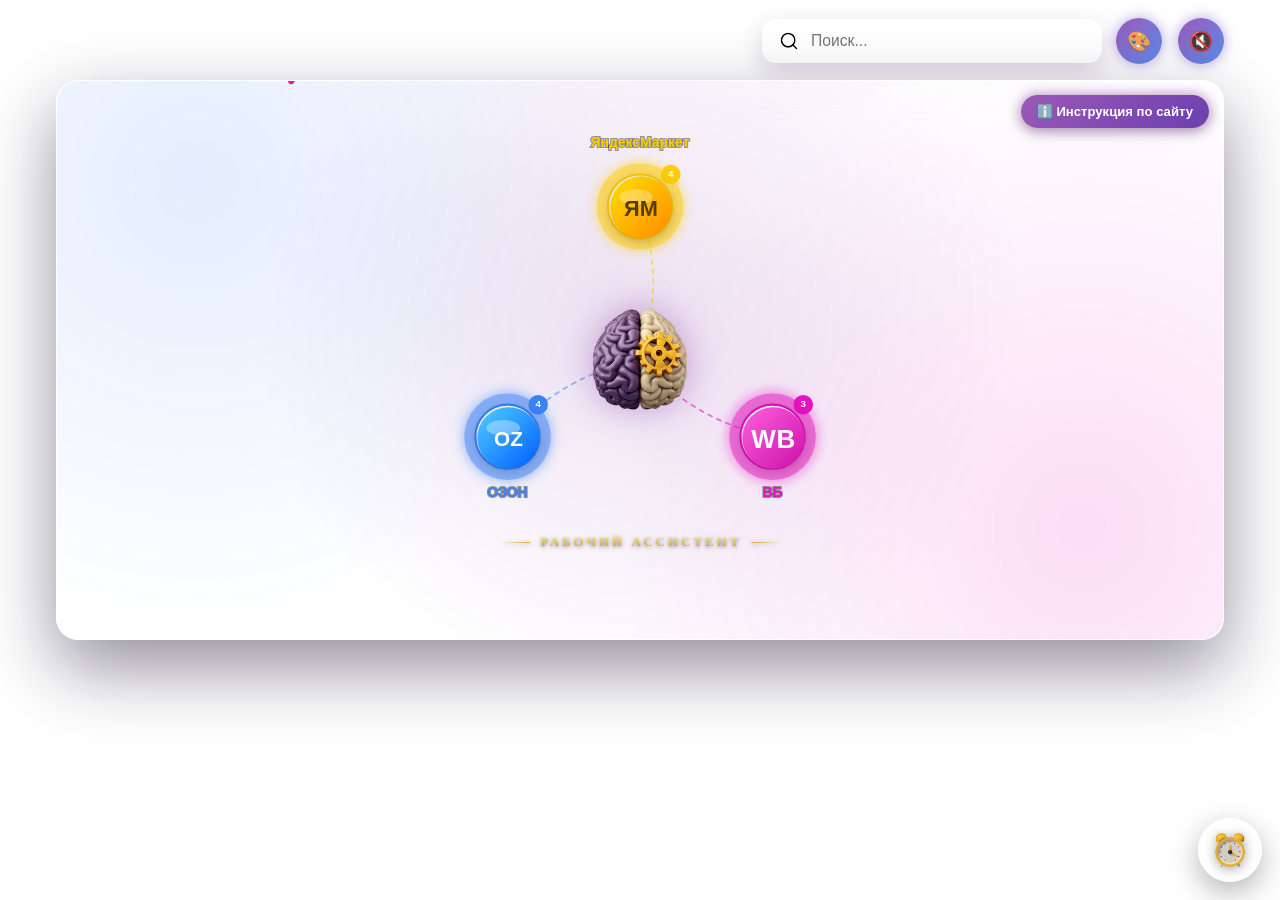
==== commit 9950eef0: "Иконка крупнее: фрагмент обложки с доской" ====
--- a/index.html
+++ b/index.html
@@ -6,9 +6,9 @@
     <title>🛠️ Рабочий Ассистент</title>
     <!-- Вкладка: красный крестик (PNG). Плашки браузеров сами берут
          зелёный /favicon.ico из корня, поэтому его тут не объявляем -->
-    <link rel="icon" type="image/png" sizes="48x48" href="favicon-48.png?v=5">
-    <link rel="icon" type="image/png" sizes="32x32" href="favicon-32.png?v=5">
-    <link rel="apple-touch-icon" href="favicon-180.png?v=5">
+    <link rel="icon" type="image/png" sizes="48x48" href="favicon-48.png?v=6">
+    <link rel="icon" type="image/png" sizes="32x32" href="favicon-32.png?v=6">
+    <link rel="apple-touch-icon" href="favicon-180.png?v=6">
     <link rel="stylesheet" href="styles.css">
     <link rel="stylesheet" href="assets/timer.css">
     <link rel="stylesheet" href="assets/themes.css">
